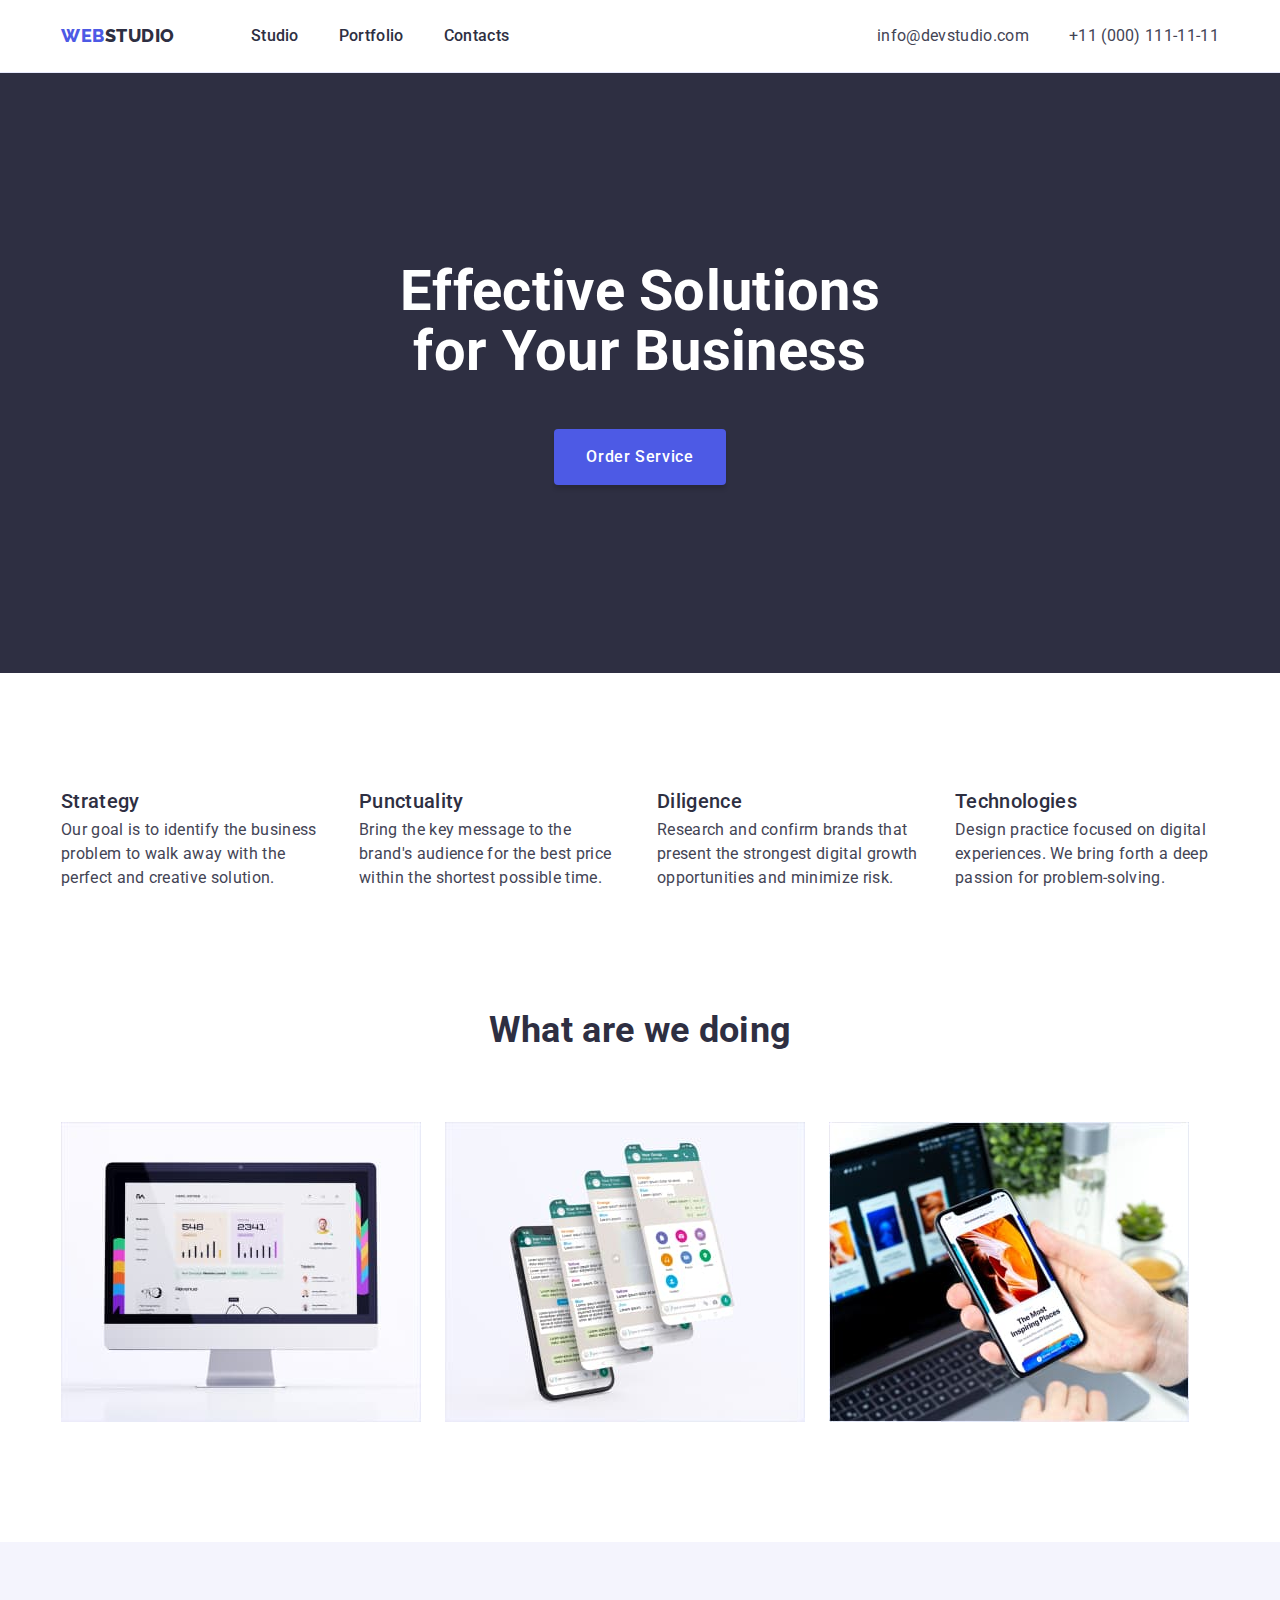
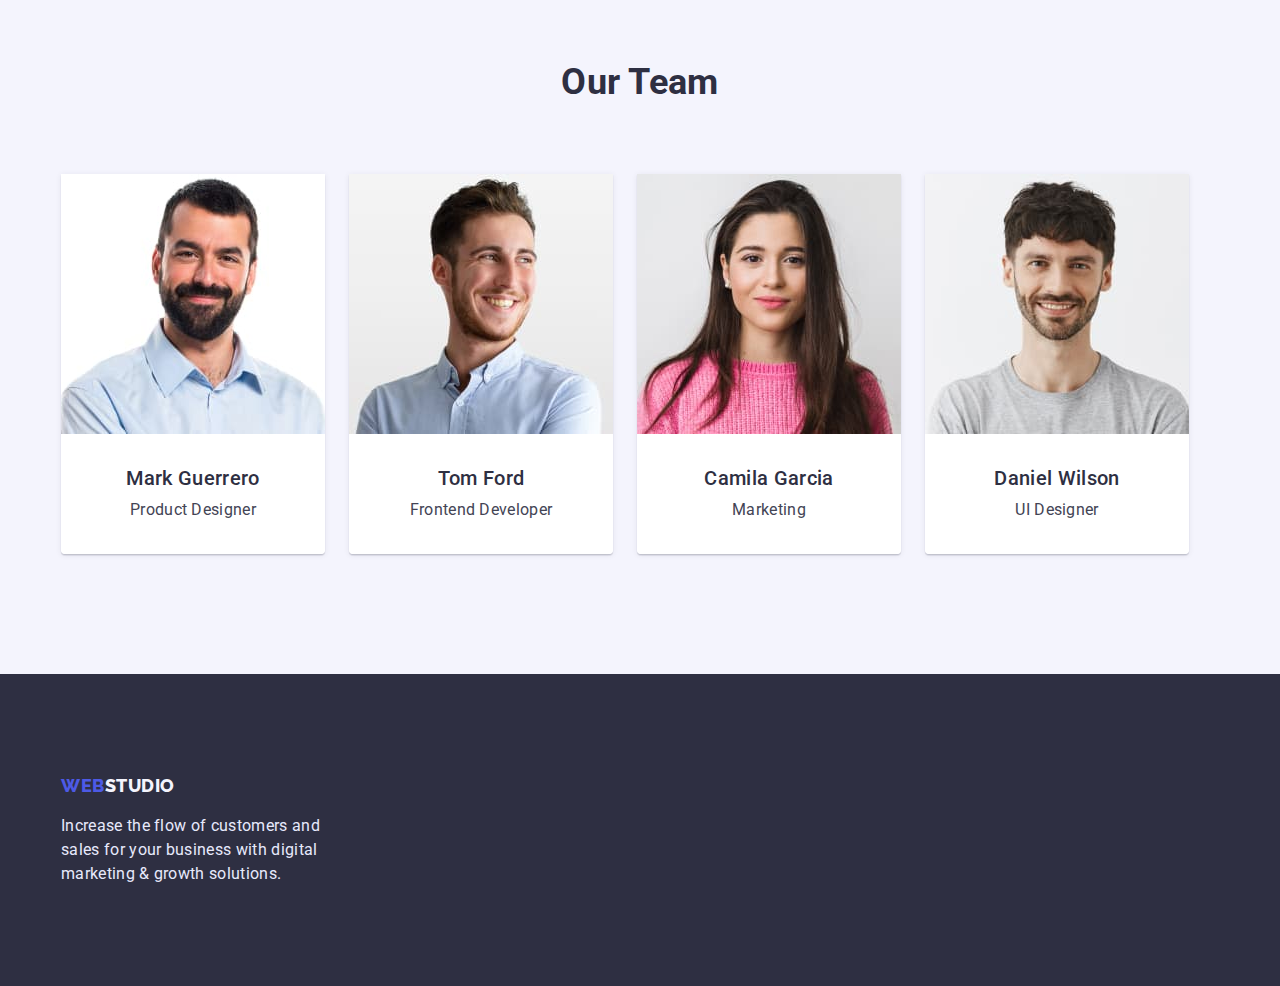
==== index.html @ d70e2b16 "Initial commit" ====
<!DOCTYPE html>
<html lang="en">

<head>
  <meta charset="UTF-8">
  <meta http-equiv="X-UA-Compatible" content="IE=edge">
  <meta name="viewport" content="width=device-width, initial-scale=1.0">
  <link href="https://fonts.googleapis.com/css2?family=Raleway:wght@800&family=Roboto:wght@400;500;700;900&display=swap"
    rel="stylesheet">
  <link rel="stylesheet" href="https://cdnjs.cloudflare.com/ajax/libs/modern-normalize/1.1.0/modern-normalize.min.css"
    integrity="sha512-wpPYUAdjBVSE4KJnH1VR1HeZfpl1ub8YT/NKx4PuQ5NmX2tKuGu6U/JRp5y+Y8XG2tV+wKQpNHVUX03MfMFn9Q=="
    crossorigin="anonymous" referrerpolicy="no-referrer" />
  <link rel="stylesheet" href="./css/style.css">
  <title>Studio</title>
</head>

<body>
  <!-- Header -->
  <header class="page-header">
    <div class="container header-container">
      <nav class="navigation">
        <a class="logo link logo-header" href="./index.html">Web<span class="logo-header-accent ">Studio</span></a>
        <ul class="list list-navigation">
          <li class="navigation-item"><a class="link navigation-link" href="./index.html">Studio</a></li>
          <li class="navigation-item"><a class="link navigation-link" href="./portfolio.html">Portfolio</a></li>
          <li class="navigation-item"><a class="link navigation-link" href="">Contacts</a></li>
        </ul>
      </nav>
      <address class="address">
        <ul class="list address-list">
          <li class="address-item"> <a class="link contacts-link"
              href="mailto:info@devstudio.com">info@devstudio.com</a></li>
          <li class="address-item"> <a class="link contacts-link" href="tel:+110001111111">+11 (000) 111-11-11</a></li>
        </ul>
      </address>
    </div>
  </header>
  <!-- Main -->
  <main>
    <!-- Hero -->
    <section class="hero-section">
      <h1 class="hero-title">Effective Solutions for Your Business</h1>
      <button type="button" class="button-style hero-button-title">Order Service</button>
    </section>
    <!-- Features -->
    <section class="section section-features">
      <div class="container">
        <h2 class="visually-hidden">Our Features</h2>
        <ul class="list list-features-flex">
          <li>
            <h3 class="features-item-title">Strategy</h3>
            <p>Our goal is to identify the business problem to walk away with the perfect and creative solution.</p>
          </li>
          <li>
            <h3 class="features-item-title">Punctuality</h3>
            <p>Bring the key message to the brand's audience for the best price within the shortest possible time.</p>
          </li>
          <li>
            <h3 class="features-item-title">Diligence</h3>
            <p>Research and confirm brands that present the strongest digital growth opportunities and minimize risk.
            </p>
          </li>
          <li>
            <h3 class="features-item-title">Technologies</h3>
            <p>Design practice focused on digital experiences. We bring forth a deep passion for problem-solving.</p>
          </li>
        </ul>
      </div>
    </section>
    <!-- What are we doing -->
    <section class="section our-work-section">
      <div class="container">
        <h2 class="our-work-title">What are we doing</h2>
        <ul class="list list-work-flex">
          <li><img src="./images/pc.jpg" alt="Personal Computer" width="360"></li>
          <li><img src="./images/app.jpg" alt="Application" width="360"></li>
          <li><img src="./images/mobile.jpg" alt="Mobile" width="360"></li>
        </ul>
    </section>
    </div>
    <!-- Team -->
    <section class="section section-team">
      <div class="container">
        <h2 class="our-team-title">Our Team</h2>
        <ul class="list list-team-flex">
          <li class="item-team">
            <img src="./images/team-member-1.jpg" alt="Mark Guerrero Product Designer" width="264">
            <div class="block-team-member">
              <h3 class="team-member-title">Mark Guerrero</h3>
              <p>Product Designer</p>
            </div>
          </li>
          <li class="item-team">
            <img src="./images/team-member-2.jpg" alt="Tom Ford Frontend Developer" width="264">
            <div class="block-team-member">
              <h3 class="team-member-title">Tom Ford</h3>
              <p>Frontend Developer</p>
            </div>
          </li>
          <li class="item-team">
            <img src="./images/team-member-3.jpg" alt="Camila Garcia Marketing" width="264">
            <div class="block-team-member">
              <h3 class="team-member-title">Camila Garcia</h3>
              <p>Marketing</p>
            </div>
          </li>
          <li class="item-team">
            <img src="./images/team-member-4.jpg" alt="Daniel Wilson UI Designer" width="264">
            <div class="block-team-member">
              <h3 class="team-member-title">Daniel Wilson</h3>
              <p>UI Designer</p>
            </div>
          </li>

        </ul>
      </div>
    </section>
  </main>
  <!-- Footer -->
  <footer class="footer-section">
    <div class="container">
      <div class="footer-block">
        <a class="link logo logo-footer" href="./index.html">Web<span class="logo-footer-accent">Studio</span></a>
        <p class="footer-text">Increase the flow of customers and sales for your business with digital marketing &
          growth
          solutions.</p>
      </div>
    </div>
  </footer>
</body>

</html>
---- css/style.css ----
/* Variables */
:root {
--primary-brand-color: #4D5AE5;
--pressed-state-color: #404BBF;
--dark-color: #2E2F42;
--success-color: #31D0AA;
--text-color: #434455;
--subtle-text-color: #8E8F99;
--accent-color: #E7E9FC;
--light-color: #F4F4FD;
--modal-overlay-color: rgba(0, 0, 0, 0.05);
--hero-background-color: #2E2F42;
--white-color: #ffffff

}

/* Main css */

body {
margin: 0;
font-family: 'Roboto', sans-serif;
font-size: 16px;
line-height: calc(24/16);
letter-spacing: 0.02em;
color: var(--text-color);
background-color: var(--white-color);
}

h1,h2,h3,h4,h5,h6,p,ul {
  margin: 0;
}

img {
  display: block;
  max-width: 100%;
}

.container {
width: 1158px;
  padding-left: 15px;
  padding-right: 15px;
  margin: 0 auto;

}

.section {
  padding: 120px 0;
}

.link {
  text-decoration: none;
}

.list {
  list-style: none;
  padding: 0;
}

.logo {
  font-family: 'Raleway', sans-serif;
  font-weight: 800;
  font-size: 18px;
  line-height: calc(24/18);
  letter-spacing: 0.03em;
  text-transform: uppercase;
  color: var(--primary-brand-color);
}

/* Header */

.navigation {
  display: flex;
  justify-content: flex-start;
}


.header-container {
  display: flex;
  justify-content: space-between;
  
}
.list-navigation {
  display: flex;
}
.navigation-item:not(:last-child),
.address-item:not(:last-child) {
  margin-right: 40px;
}
.address-list {
  display: flex;
}

.page-header {
  border-bottom: 1px solid #E7E9FC;
  padding: 24px 0;
}

.logo-header {
  margin-right: 76px;
}

.logo-header-accent {
  color: var(--dark-color);
}


.navigation-link {
font-weight: 500;
color: var(--dark-color);
}

.contacts-link {
  color: var(--text-color);
  font-style: normal;
}

.contacts-link:hover, .contacts-link:focus,
.navigation-link:hover, .navigation-link:focus {
  color: var(--pressed-state-color);
}

/* Studio */

/* Hero*/
.hero-section {
display: flex;
justify-content: center;
flex-direction: column;
align-items: center;
padding: 188px 0;
background-color: var(--dark-color);
}

.section {
  padding: 120px 0;
}

.section-features {
  padding-bottom: 0;
}

.hero-title {
max-width: 494px;
margin-bottom: 48px;
font-size: 56px;
line-height:calc(60/56);
color: var(--white-color);
text-align: center;
}
.hero-button-title {
font-weight: 500;
letter-spacing: 0.04em;
color: var(--white-color);
padding: 16px 32px;
background: #4D5AE5;
box-shadow: 0px 4px 4px rgba(0, 0, 0, 0.15);
border-radius: 4px;
border: none;
}
.hero-button-title:hover, .hero-button-title:focus {
  background: var(--pressed-state-color);
}
/* Features */

.list-features-flex {
  display: flex;
  justify-content: space-between;

}

.list-features-flex>li {
  flex-basis: calc(100%/4);
  max-width: 264px;
}

.features-item-title {
font-weight: 500;
font-size: 20px;
line-height: calc(20/24);
color: var(--dark-color);
margin-bottom: 8px;
}

/* Our work and our team */

.list-work-flex {
  display: flex;
  gap: 24px;
}

.list-work-flex > li {
  flex-basis: auto;
}

.our-work-title,
.our-team-title {
font-size: 36px;
line-height: calc(40/36);
color: var(--dark-color);
margin-bottom: 72px;
text-align: center;
}

.portfolio-item-title,
.team-member-title {
font-weight: 500;
font-size: 20px;
line-height: calc(24/20);
color: var(--dark-color);
margin-bottom: 8px;
}

.item-team {
  text-align: center;
  box-shadow: 0px 1px 6px rgba(46, 47, 66, 0.08), 0px 1px 1px rgba(46, 47, 66, 0.16), 0px 2px 1px rgba(46, 47, 66, 0.08);
border-radius: 0px 0px 4px 4px;
overflow: hidden;
}


.section-team { 
  background-color: var(--light-color);
}

.list-team-flex {
  display: flex;
  gap: 24px;
}

.block-team-member {
background-color: var(--white-color);
padding: 32px 0;
}


/* Footer */
.footer-section {
  background-color: var(--dark-color);
  padding: 100px 0;
}
.footer-block{
  width: 264px;
}

.logo-footer {
display: block;
margin-bottom: 16px;
}

.logo-footer-accent {
  color: var(--light-color);
}
.footer-text {
color: var(--accent-color);
}

/* Portfolio */

.portfolio-section {
padding-top: 96px;
}

/* .portfolio-container {
  display: flex;
  justify-content: center;
} */

.list-portfolio-filter {
  display: flex;
    justify-content: center;
    margin-bottom: 72px;
    gap: 24px;
}


.list-portfolio {
  display: flex;
  gap: 48px 24px;
  flex-wrap: wrap;
}

.block-portfolio-item {
  background-color: var(--white-color);
  padding: 32px 0 32px 16px;
  border: 1px solid #E7E9FC;
  border-top: 0px;
}

/* .portfolio-item:not(:nth-last-child(-n+3)) {
    margin-bottom: 48px;
} */

.portfolio-filter-button {
  font-weight: 500;
  color: var(--primary-brand-color);
  letter-spacing: 0.04em;
  background: var(--light-color);
  border: 1px solid var(--accent-color);
  border-radius: 4px;
  padding: 12px 24px;
}

.portfolio-filter-button:hover, .portfolio-filter-button:focus {
  background: var(--pressed-state-color);
  color: var(--white-color);
  box-shadow: 0px 3px 1px rgba(0, 0, 0, 0.1), 0px 2px 1px rgba(0, 0, 0, 0.08), 0px 2px 2px rgba(0, 0, 0, 0.12);
  border-radius: 4px;
  border-color: var(--pressed-state-color);
}

.button-style {
font-family: 'Roboto', sans-serif;
font-weight: 500;
font-size: 16px;
line-height: calc(24/16);
letter-spacing: 0.04em;
cursor: pointer
}

.visually-hidden {
  position: absolute;
  width: 1px;
  height: 1px;
  margin: -1px;
  border: 0;
  padding: 0;

  white-space: nowrap;
  clip-path: inset(100%);
  clip: rect(0 0 0 0);
  overflow: hidden;
}
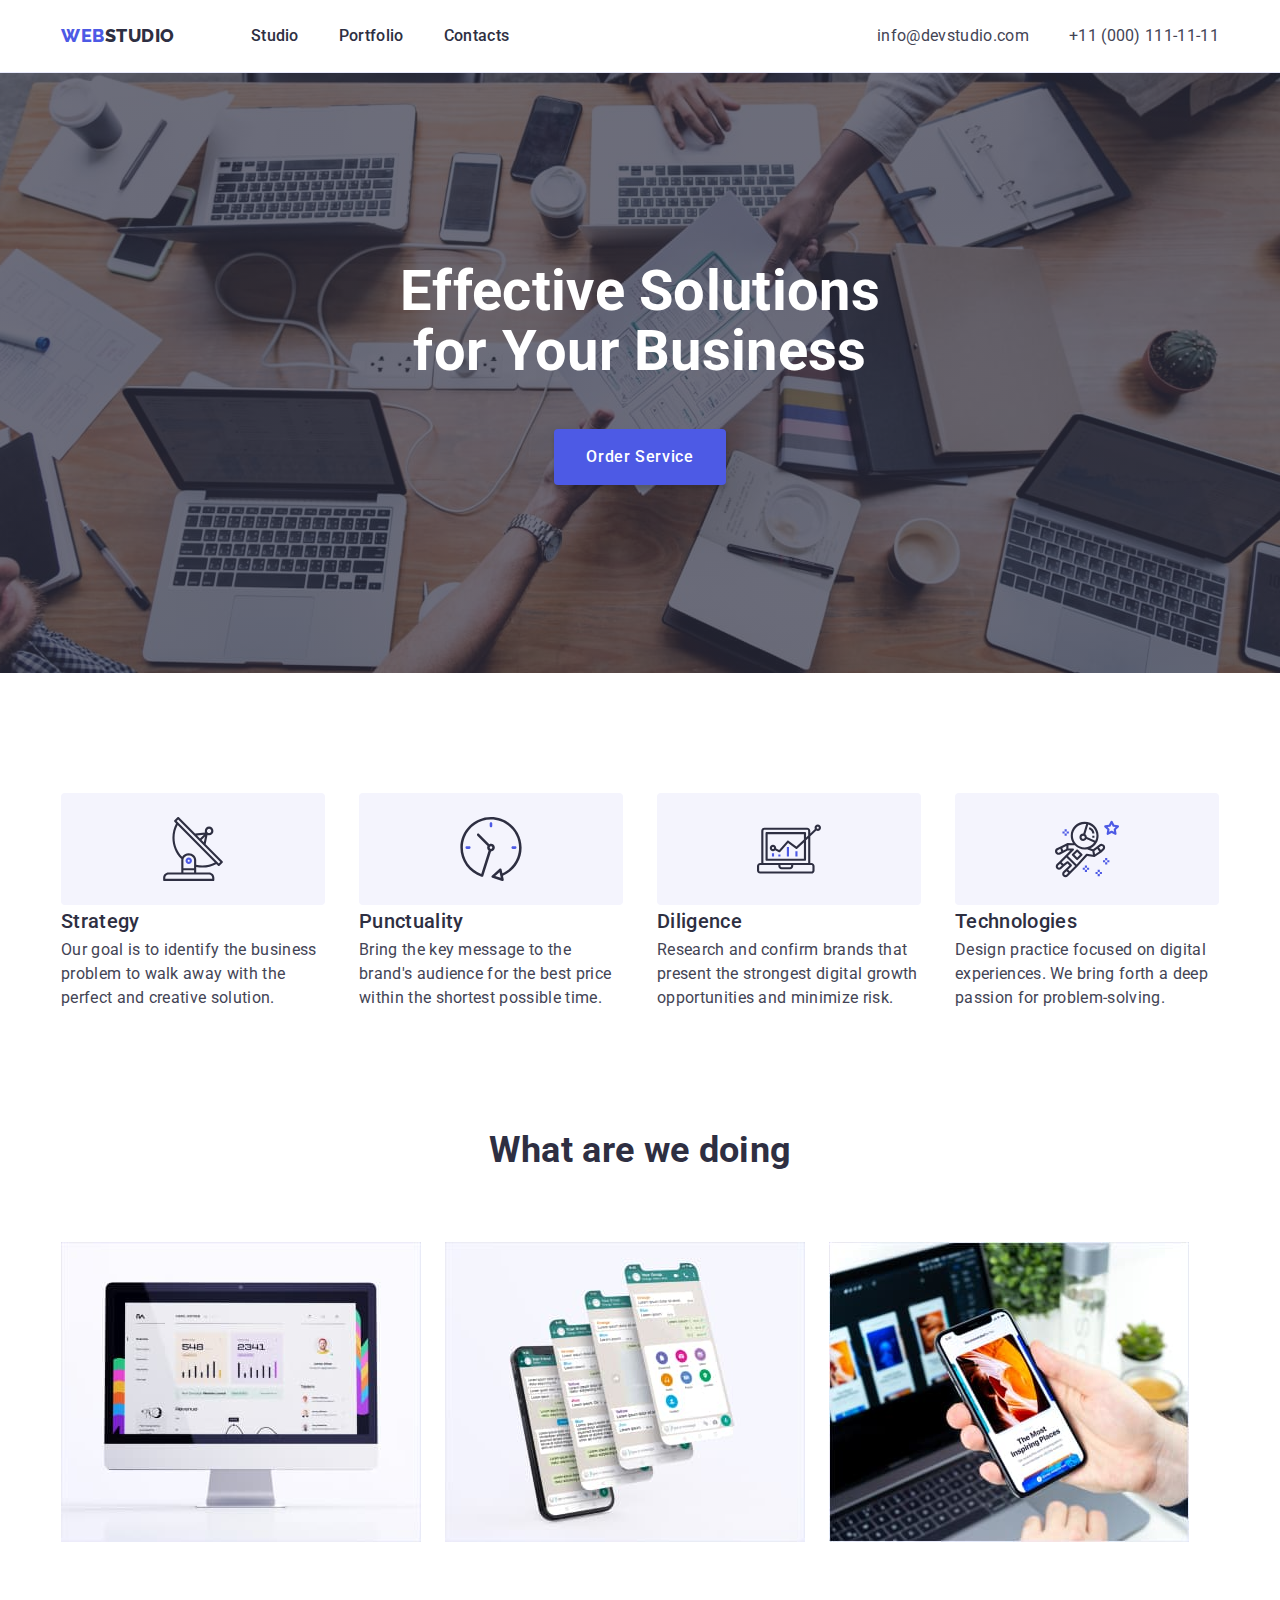
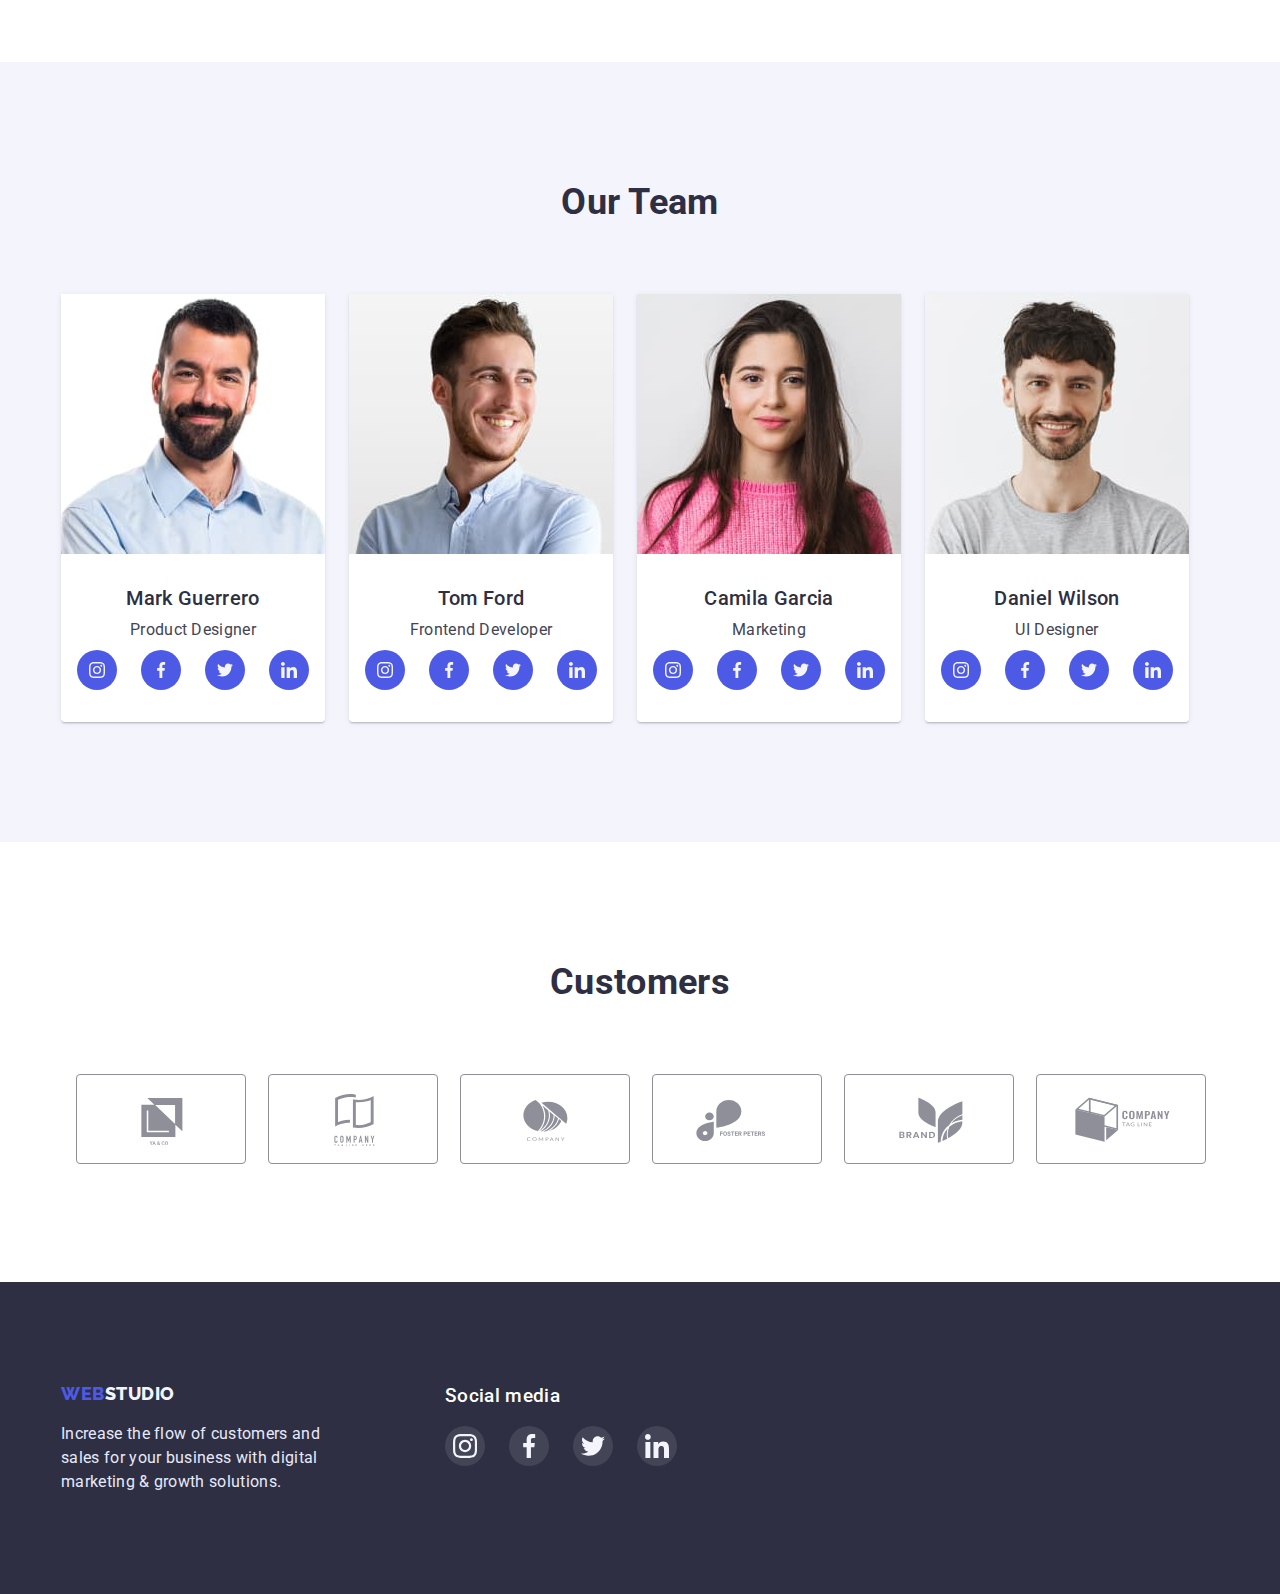
==== commit c60fd9ee: "decorative elements for index and portfolio" ====
--- a/index.html
+++ b/index.html
@@ -48,19 +48,37 @@
         <h2 class="visually-hidden">Our Features</h2>
         <ul class="list list-features-flex">
           <li>
+            <div class="features-item-block features-item-icon">
+              <svg width="64" height="64">
+                <use href="./images/svg/symbol-defs.svg#icon-antenna"></use>
+              </svg>
+            </div>
             <h3 class="features-item-title">Strategy</h3>
             <p>Our goal is to identify the business problem to walk away with the perfect and creative solution.</p>
           </li>
           <li>
+            <div class="features-item-block features-item-icon">
+              <svg width="64" height="64">
+                <use href="./images/svg/symbol-defs.svg#icon-clock"></use>
+              </svg>
+            </div width="64" height="64">
             <h3 class="features-item-title">Punctuality</h3>
             <p>Bring the key message to the brand's audience for the best price within the shortest possible time.</p>
           </li>
           <li>
+            <div class="features-item-block features-item-icon">
+              <svg width="64" height="64">
+                <use href="./images/svg/symbol-defs.svg#icon-diagram"></use>
+              </svg>
+            </div>
             <h3 class="features-item-title">Diligence</h3>
             <p>Research and confirm brands that present the strongest digital growth opportunities and minimize risk.
             </p>
           </li>
           <li>
+            <div class="features-item-block features-item-icon"> <svg width="64" height="64">
+                <use href="./images/svg/symbol-defs.svg#icon-astronaut"></use>
+              </svg></div>
             <h3 class="features-item-title">Technologies</h3>
             <p>Design practice focused on digital experiences. We bring forth a deep passion for problem-solving.</p>
           </li>
@@ -88,6 +106,36 @@
             <div class="block-team-member">
               <h3 class="team-member-title">Mark Guerrero</h3>
               <p>Product Designer</p>
+              <ul class="list team-list-sns">
+                <li class="team-item-sns">
+                  <a href="" class="team-link-sns">
+                    <svg class="team-sns-icon" width="16" height="16">
+                      <use href="./images/svg/symbol-defs.svg#icon-instagram"></use>
+                    </svg>
+                  </a>
+                </li>
+                <li class="team-item-sns">
+                  <a href="" class="team-link-sns">
+                    <svg class="team-sns-icon" width="16" height="16">
+                      <use href="./images/svg/symbol-defs.svg#icon-facebook"></use>
+                    </svg>
+                  </a>
+                </li>
+                <li class="team-item-sns">
+                  <a href="" class="team-link-sns">
+                    <svg class="team-sns-icon" width="16" height="16">
+                      <use href="./images/svg/symbol-defs.svg#icon-twitter"></use>
+                    </svg>
+                  </a>
+                </li>
+                <li class="team-item-sns">
+                  <a href="" class="team-link-sns">
+                    <svg class="team-sns-icon" width="16" height="16">
+                      <use href="./images/svg/symbol-defs.svg#icon-linkedin"></use>
+                    </svg>
+                  </a>
+                </li>
+              </ul>
             </div>
           </li>
           <li class="item-team">
@@ -95,6 +143,36 @@
             <div class="block-team-member">
               <h3 class="team-member-title">Tom Ford</h3>
               <p>Frontend Developer</p>
+              <ul class="list team-list-sns">
+                <li class="team-item-sns">
+                  <a href="" class="team-link-sns">
+                    <svg class="team-sns-icon" width="16" height="16">
+                      <use href="./images/svg/symbol-defs.svg#icon-instagram"></use>
+                    </svg>
+                  </a>
+                </li>
+                <li class="team-item-sns">
+                  <a href="" class="team-link-sns">
+                    <svg class="team-sns-icon" width="16" height="16">
+                      <use href="./images/svg/symbol-defs.svg#icon-facebook"></use>
+                    </svg>
+                  </a>
+                </li>
+                <li class="team-item-sns">
+                  <a href="" class="team-link-sns">
+                    <svg class="team-sns-icon" width="16" height="16">
+                      <use href="./images/svg/symbol-defs.svg#icon-twitter"></use>
+                    </svg>
+                  </a>
+                </li>
+                <li class="team-item-sns">
+                  <a href="" class="team-link-sns">
+                    <svg class="team-sns-icon" width="16" height="16">
+                      <use href="./images/svg/symbol-defs.svg#icon-linkedin"></use>
+                    </svg>
+                  </a>
+                </li>
+              </ul>
             </div>
           </li>
           <li class="item-team">
@@ -102,6 +180,37 @@
             <div class="block-team-member">
               <h3 class="team-member-title">Camila Garcia</h3>
               <p>Marketing</p>
+              <ul class="list team-list-sns">
+                <li class="team-item-sns">
+                  <a href="" class="team-link-sns">
+                    <svg class="team-sns-icon" width="16" height="16">
+                      <use href="./images/svg/symbol-defs.svg#icon-instagram"></use>
+                    </svg>
+                  </a>
+                </li>
+                <li class="team-item-sns">
+                  <a href="" class="team-link-sns">
+                    <svg class="team-sns-icon" width="16" height="16">
+                      <use href="./images/svg/symbol-defs.svg#icon-facebook"></use>
+                    </svg>
+                  </a>
+                </li>
+                <li class="team-item-sns">
+                  <a href="" class="team-link-sns">
+                    <svg class="team-sns-icon" width="16" height="16">
+                      <use href="./images/svg/symbol-defs.svg#icon-twitter"></use>
+                    </svg>
+                  </a>
+                </li>
+                <li class="team-item-sns">
+                  <a href="" class="team-link-sns">
+                    <svg class="team-sns-icon" width="16" height="16">
+                      <use href="./images/svg/symbol-defs.svg#icon-linkedin"></use>
+                    </svg>
+                  </a>
+                </li>
+
+              </ul>
             </div>
           </li>
           <li class="item-team">
@@ -109,24 +218,183 @@
             <div class="block-team-member">
               <h3 class="team-member-title">Daniel Wilson</h3>
               <p>UI Designer</p>
+              <ul class="list team-list-sns">
+                <li class="team-item-sns">
+                  <a href="" class="team-link-sns">
+                    <svg class="team-sns-icon" width="16" height="16">
+                      <use href="./images/svg/symbol-defs.svg#icon-instagram"></use>
+                    </svg>
+                  </a>
+                </li>
+                <li class="team-item-sns">
+                  <a href="" class="team-link-sns">
+                    <svg class="team-sns-icon" width="16" height="16">
+                      <use href="./images/svg/symbol-defs.svg#icon-facebook"></use>
+                    </svg>
+                  </a>
+                </li>
+                <li class="team-item-sns">
+                  <a href="" class="team-link-sns">
+                    <svg class="team-sns-icon" width="16" height="16">
+                      <use href="./images/svg/symbol-defs.svg#icon-twitter"></use>
+                    </svg>
+                  </a>
+                </li>
+                <li class="team-item-sns">
+                  <a href="" class="team-link-sns">
+                    <svg class="team-sns-icon" width="16" height="16">
+                      <use href="./images/svg/symbol-defs.svg#icon-linkedin"></use>
+                    </svg>
+                  </a>
+                </li>
+
+              </ul>
             </div>
           </li>
 
         </ul>
       </div>
     </section>
+    <section class="section container">
+      <h2 class="customers-title">Customers</h2>
+      <ul class="list list-customers">
+        <li class="customers-list-item">
+          <a class="customers-link" href="#">
+            <svg class="customers-icon" width="104" height="56">
+              <use href="./images/svg/symbol-defs.svg#icon-logo-1"></use>
+            </svg>
+          </a>
+        </li>
+        <li class="customers-list-item">
+          <a class="customers-link" href="#">
+            <svg class="customers-icon" width="104" height="56">
+              <use href="./images/svg/symbol-defs.svg#icon-logo-2"></use>
+            </svg>
+          </a>
+        </li>
+        <li class="customers-list-item">
+          <a class="customers-link" href="#">
+            <svg class="customers-icon" width="104" height="56">
+              <use href="./images/svg/symbol-defs.svg#icon-logo-3"></use>
+            </svg>
+          </a>
+        </li>
+        <li class="customers-list-item">
+          <a class="customers-link" href="#">
+            <svg class="customers-icon" width="104" height="56">
+              <use href="./images/svg/symbol-defs.svg#icon-logo-4"></use>
+            </svg>
+          </a>
+        </li>
+        <li class="customers-list-item">
+          <a class="customers-link" href="#">
+            <svg class="customers-icon" width="104" height="56">
+              <use href="./images/svg/symbol-defs.svg#icon-logo-5"></use>
+            </svg>
+          </a>
+        </li>
+        <li class="customers-list-item">
+          <a class="customers-link" href="#">
+            <svg class="customers-icon" width="104" height="56">
+              <use href="./images/svg/symbol-defs.svg#icon-logo-6"></use>
+            </svg>
+          </a>
+        </li>
+      </ul>
+    </section>
+
   </main>
   <!-- Footer -->
   <footer class="footer-section">
-    <div class="container">
+    <div class="container footer-container">
       <div class="footer-block">
         <a class="link logo logo-footer" href="./index.html">Web<span class="logo-footer-accent">Studio</span></a>
         <p class="footer-text">Increase the flow of customers and sales for your business with digital marketing &
           growth
           solutions.</p>
       </div>
+      <div class="footer-block">
+        <h3 class="footer-title-sns">Social media</h3>
+        <ul class="list footer-list-sns">
+          <li class="footer-item-sns">
+            <a href="" class="footer-link-sns">
+              <svg class="footer-sns-icon" width="24" height="24">
+                <use href="./images/svg/symbol-defs.svg#icon-instagram"></use>
+              </svg>
+            </a>
+          </li>
+          <li class="footer-item-sns">
+            <a href="" class="footer-link-sns">
+              <svg class="footer-sns-icon" width="24" height="24">
+                <use href="./images/svg/symbol-defs.svg#icon-facebook"></use>
+              </svg>
+            </a>
+          </li>
+          <li class="footer-item-sns">
+            <a href="" class="footer-link-sns">
+              <svg class="footer-sns-icon" width="24" height="24">
+                <use href="./images/svg/symbol-defs.svg#icon-twitter"></use>
+              </svg>
+            </a>
+          </li>
+          <li class="footer-item-sns">
+            <a href="" class="footer-link-sns">
+              <svg class="footer-sns-icon" width="24" height="24">
+                <use href="./images/svg/symbol-defs.svg#icon-linkedin"></use>
+              </svg>
+            </a>
+          </li>
+        </ul>
+      </div>
     </div>
   </footer>
 </body>
 
-</html>+</html>
+
+
+<!-- 
+<ul class="list team-list-sns">
+  <li>
+    <a href="" class="team-link-sns">
+      <source class="team-sns-icon">
+      <use href="./images/svg/symbol-defs.svg#icon-instagram"></use>
+    </a>
+  </li>
+  <li>
+    <a href="" class="team-link-sns">
+      <source class="team-sns-icon">
+      <use href="./images/svg/symbol-defs.svg#icon-twitter"></use>
+    </a>
+  </li>
+  <li>
+    <a href="" class="team-link-sns">
+      <source class="team-sns-icon">
+      <use href="./images/svg/symbol-defs.svg#icon-facebook"></use>
+    </a>
+  </li>
+  <li>
+    <a href="" class="team-link-sns">
+      <source class="team-sns-icon">
+      <use href="./images/svg/symbol-defs.svg#icon-linkedin"></use>
+    </a>
+  </li>
+</ul>
+</div>
+</li>
+<li class="item-team">
+  <img src="./images/team-member-3.jpg" alt="Camila Garcia Marketing" width="264">
+  <div class="block-team-member">
+    <h3 class="team-member-title">Camila Garcia</h3>
+    <p>Marketing</p>
+  </div>
+</li>
+<li class="item-team">
+  <img src="./images/team-member-4.jpg" alt="Daniel Wilson UI Designer" width="264">
+  <div class="block-team-member">
+    <h3 class="team-member-title">Daniel Wilson</h3>
+    <p>UI Designer</p>
+  </div>
+</li>
+
+</ul> -->--- a/css/style.css
+++ b/css/style.css
@@ -128,7 +128,13 @@
 flex-direction: column;
 align-items: center;
 padding: 188px 0;
+max-width: 1440px;
+margin: 0 auto;
 background-color: var(--dark-color);
+background-image: linear-gradient(to right, rgba(46, 47, 66, 0.7), rgba(46, 47, 66, 0.7) ), url(../images/people-office-bg.jpg);
+background-repeat: no-repeat;
+background-position: center;
+background-size: cover;
 }
 
 .section {
@@ -181,6 +187,26 @@
 margin-bottom: 8px;
 }
 
+
+/* .features-item-block {
+    height: 112px;
+    margin-bottom: 8px;
+    background-color: var(--light-color);
+    border-radius: 4px;
+  } */
+
+.features-item-icon {
+  display: flex;
+  justify-content:  center;
+  align-items: center;
+
+  height: 112px; 
+  margin-bottom: 8px;
+  background-color: var(--light-color);
+  border-radius: 4px;
+}
+
+
 /* Our work and our team */
 
 .list-work-flex {
@@ -193,7 +219,8 @@
 }
 
 .our-work-title,
-.our-team-title {
+.our-team-title,
+.customers-title {
 font-size: 36px;
 line-height: calc(40/36);
 color: var(--dark-color);
@@ -217,7 +244,6 @@
 overflow: hidden;
 }
 
-
 .section-team { 
   background-color: var(--light-color);
 }
@@ -229,8 +255,78 @@
 
 .block-team-member {
 background-color: var(--white-color);
-padding: 32px 0;
-}
+padding: 32px 16px;
+}
+
+.block-team-member > p {
+  margin-bottom: 8px;
+}
+
+.team-list-sns {
+  display: flex;
+  justify-content: center;
+  align-items: center;
+  gap: 24px;
+}
+
+.team-item-sns {
+  width: 40px;
+  height: 40px;
+}
+
+.team-link-sns {
+  display: flex;
+  justify-content: center;
+  align-items: center;
+  width: 100%;
+  height: 100%;
+  background-color: var(--primary-brand-color);
+  border-radius: 50%;
+}
+
+.team-link-sns:hover,
+.team-link-sns:focus {
+background-color: var(--pressed-state-color);
+}
+
+
+/* Customers */
+
+.list-customers {
+    display: flex;
+      justify-content: center;
+      align-items: center;
+      gap: 24px;
+}
+
+.customers-list-item {
+width: 168px;
+height: 88px;
+}
+
+.customers-link {
+  display: flex;
+  justify-content: center;
+  align-items: center;
+  width: 100%;
+  height: 100%;
+  border: 1px solid #8E8F99;
+  border-radius: 4px; 
+
+}
+.customers-icon {
+  fill: var(--subtle-text-color);
+}
+ .customers-link:hover .customers-icon,
+  .customers-link:focus .customers-icon{
+  fill: var(--pressed-state-color);
+}
+  
+
+  .customers-link:hover,
+  .customers-link:focus {
+    border: 1px solid var(--pressed-state-color);
+  }
 
 
 /* Footer */
@@ -238,8 +334,12 @@
   background-color: var(--dark-color);
   padding: 100px 0;
 }
+.footer-container {
+  display: flex;
+}
 .footer-block{
   width: 264px;
+  margin-right: 120px;
 }
 
 .logo-footer {
@@ -253,6 +353,38 @@
 .footer-text {
 color: var(--accent-color);
 }
+.footer-title-sns {
+  color: var(--white-color);
+  font-weight: 500;
+  margin-bottom: 16px;
+}
+.footer-list-sns{
+display: flex;
+gap: 24px;
+max-width: 264px;}
+
+.footer-item-sns {
+  width: 40px;
+  height: 40px;
+}
+
+.footer-link-sns {
+  display: flex;
+    justify-content: center;
+    align-items: center;
+    width: 100%;
+    height: 100%;
+    background-color: rgba(255, 255, 255, 0.1);
+    border-radius: 50%;
+}
+
+.footer-link-sns:hover,
+.footer-link-sns:focus {
+background-color: var(--success-color);
+}
+
+
+
 
 /* Portfolio */
 
